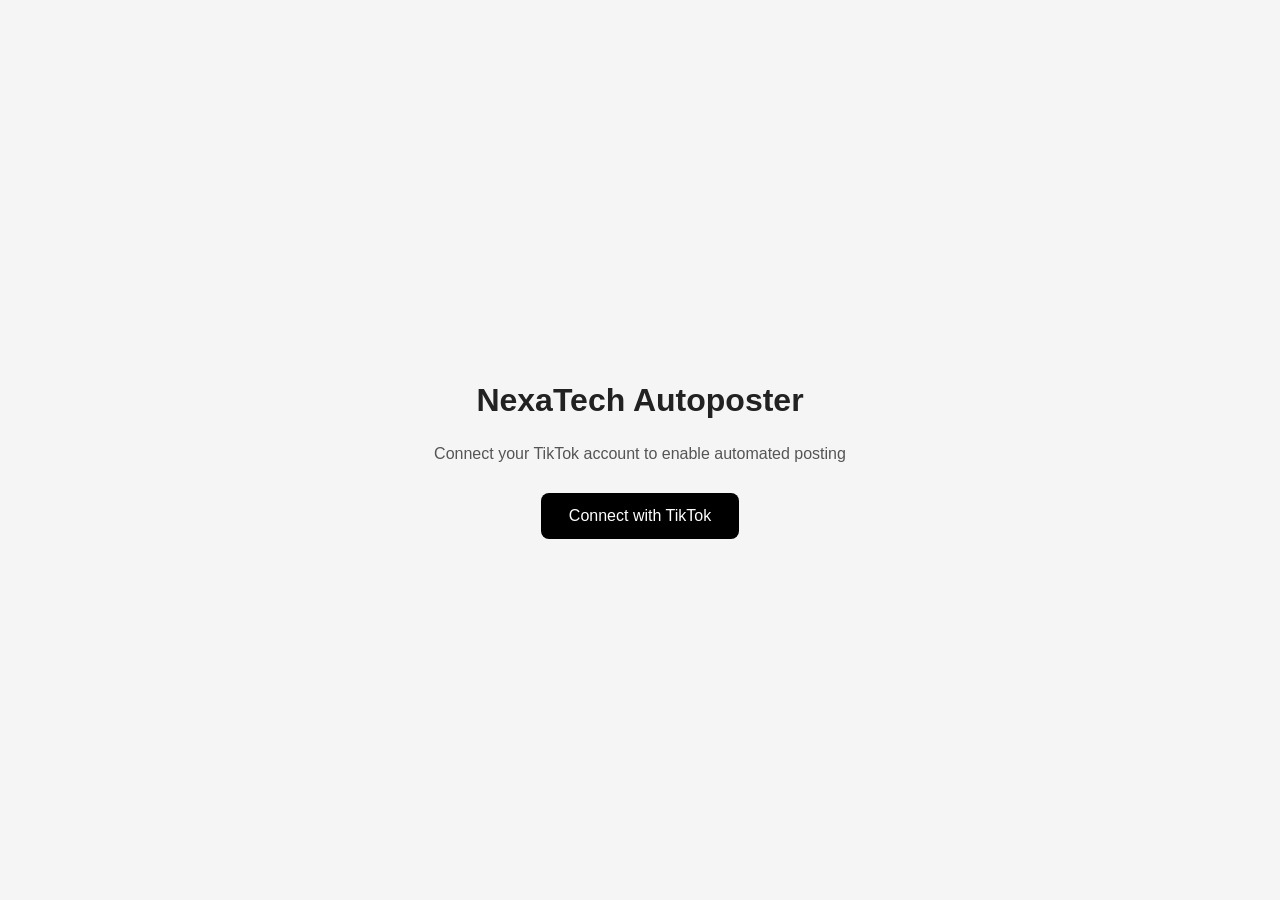
==== index.html @ af21ba6c "Rename tiktok-login.html to index.html" ====
<!DOCTYPE html>
<html lang="en">
<head>
  <meta charset="UTF-8">
  <meta name="viewport" content="width=device-width, initial-scale=1.0">
  <title>NexaTech Autoposter - Connect TikTok</title>
  <style>
    body {
      font-family: Arial, sans-serif;
      display: flex;
      flex-direction: column;
      align-items: center;
      justify-content: center;
      height: 100vh;
      margin: 0;
      background: #f5f5f5;
    }
    h1 {
      color: #222;
      margin-bottom: 10px;
    }
    p {
      color: #555;
      margin-bottom: 30px;
    }
    .tiktok-btn {
      background-color: #000;
      color: #fff;
      padding: 14px 28px;
      font-size: 16px;
      border: none;
      border-radius: 8px;
      cursor: pointer;
      text-decoration: none;
      display: inline-block;
    }
    .tiktok-btn:hover {
      background-color: #333;
    }
  </style>
</head>
<body>
  <h1>NexaTech Autoposter</h1>
  <p>Connect your TikTok account to enable automated posting</p>

  <a class="tiktok-btn" href="#" id="connectBtn">Connect with TikTok</a>

  <script>
    // ---- CONFIGURE THESE VALUES ----
    const clientKey = "sbawn1kj5oqe3bj5bs"; // Sandbox client key (swap to Production key later)
    const redirectUri = "https://ultimmatenexatech-hugging8n.hf.space/webhook/tiktok-callback";
    const scopes = "user.info.basic,video.publish,video.upload";
    const state = "xyz123"; // can be randomized per session for security later

    const authUrl = "https://www.tiktok.com/v2/auth/authorize/"
      + "?client_key=" + encodeURIComponent(clientKey)
      + "&response_type=code"
      + "&scope=" + encodeURIComponent(scopes)
      + "&redirect_uri=" + encodeURIComponent(redirectUri)
      + "&state=" + encodeURIComponent(state);

    document.getElementById("connectBtn").href = authUrl;
  </script>
</body>
</html>
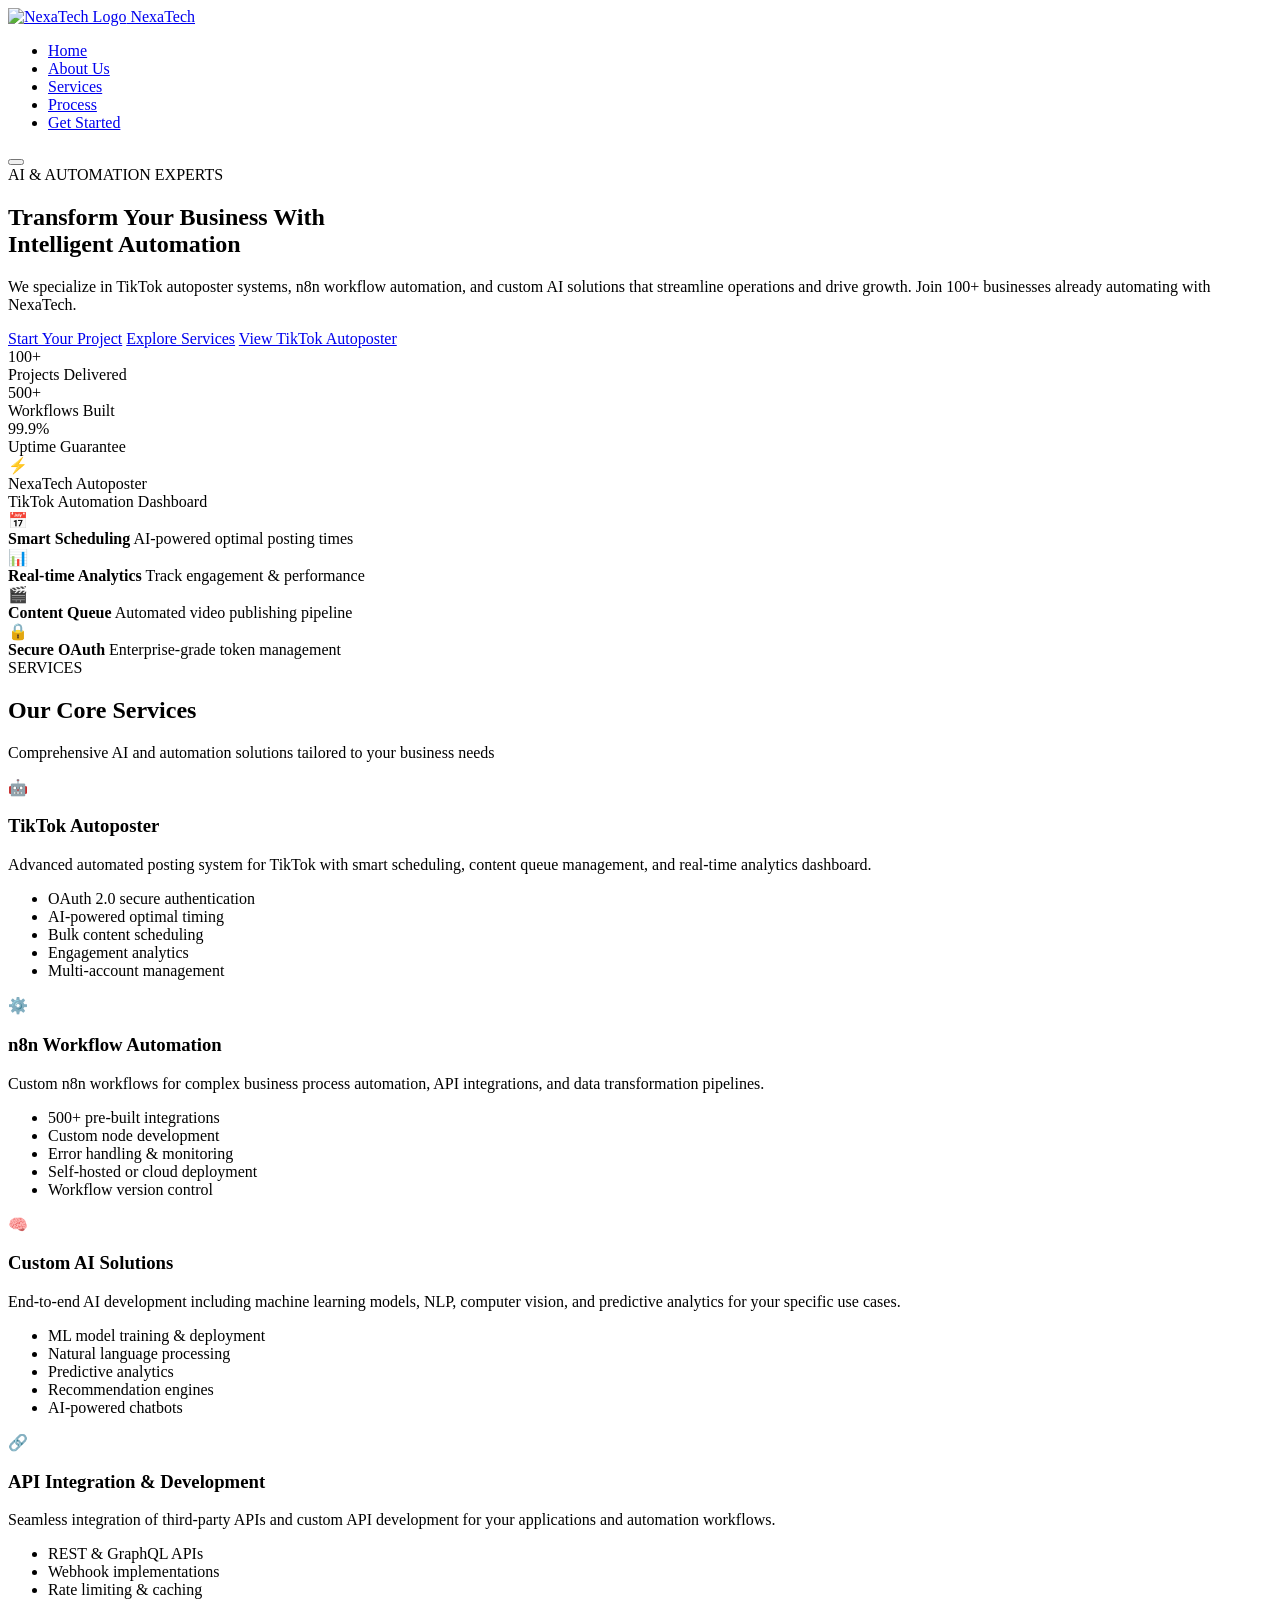
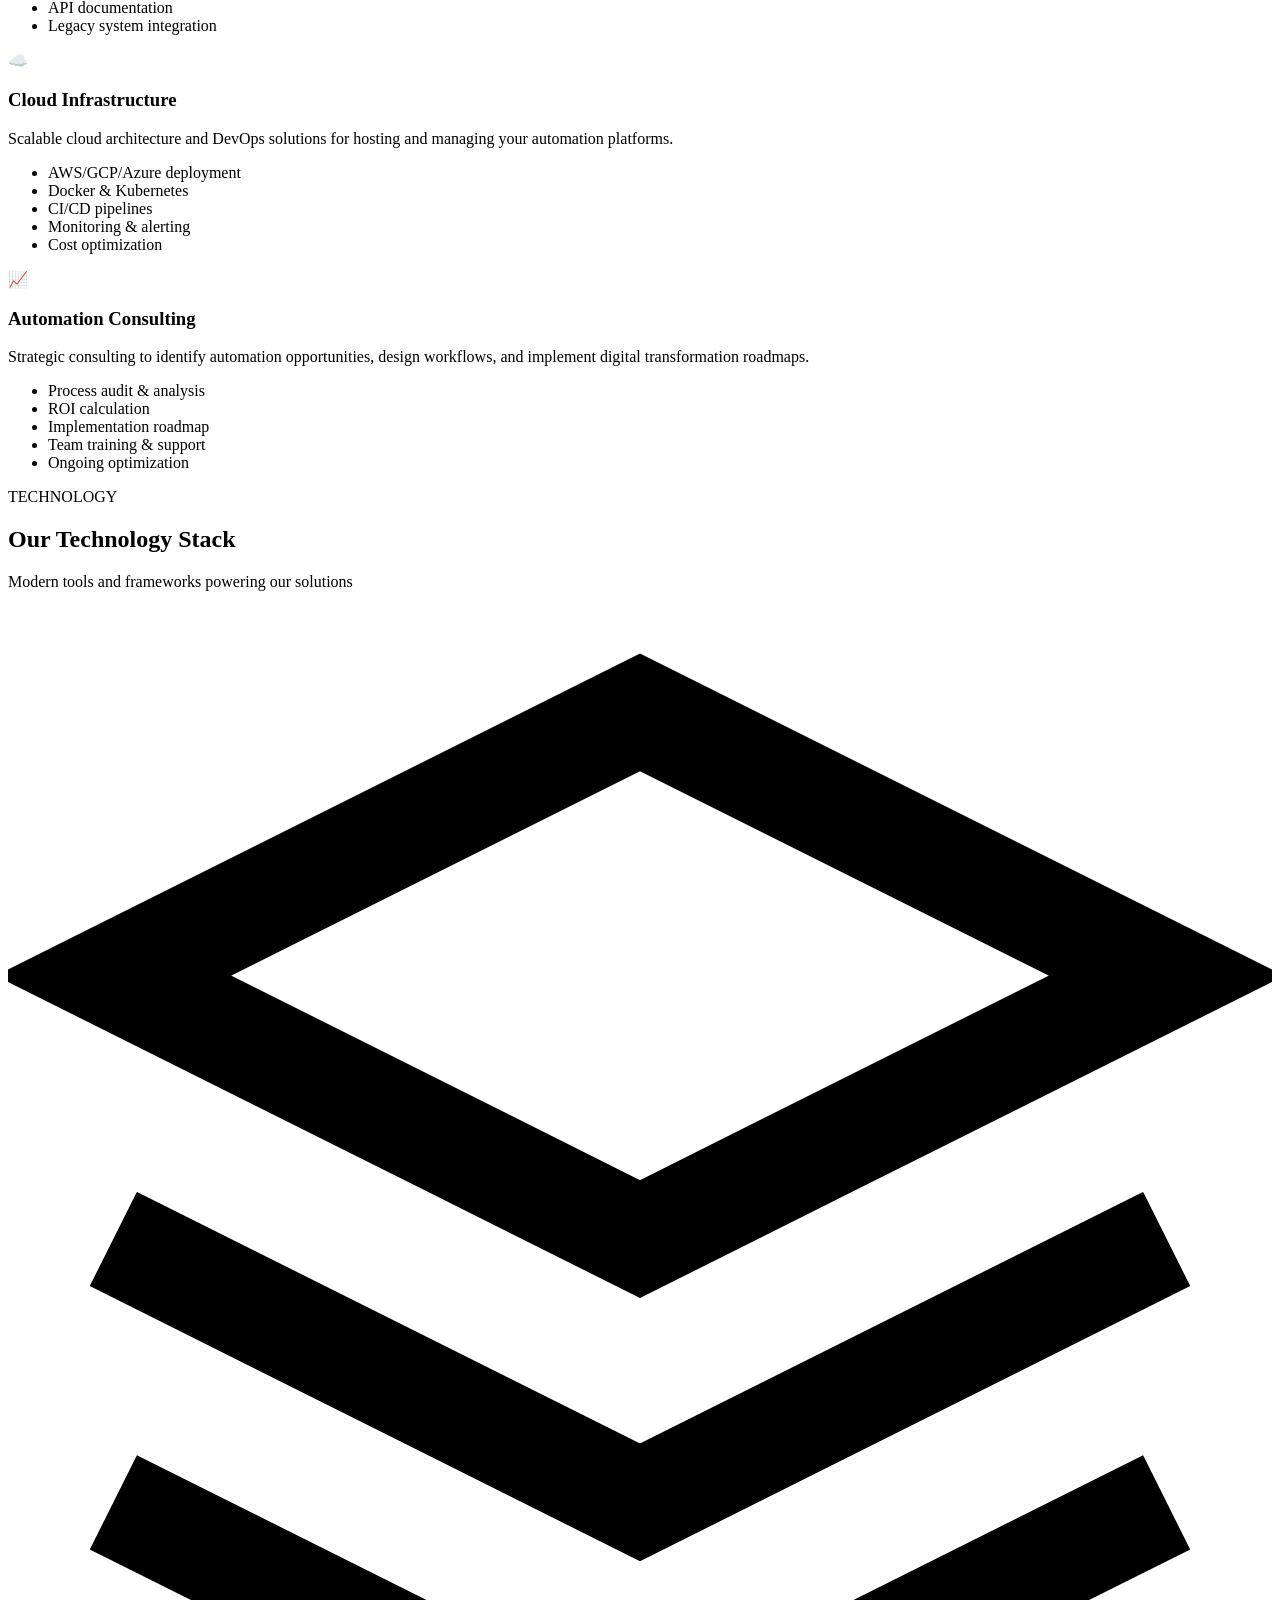
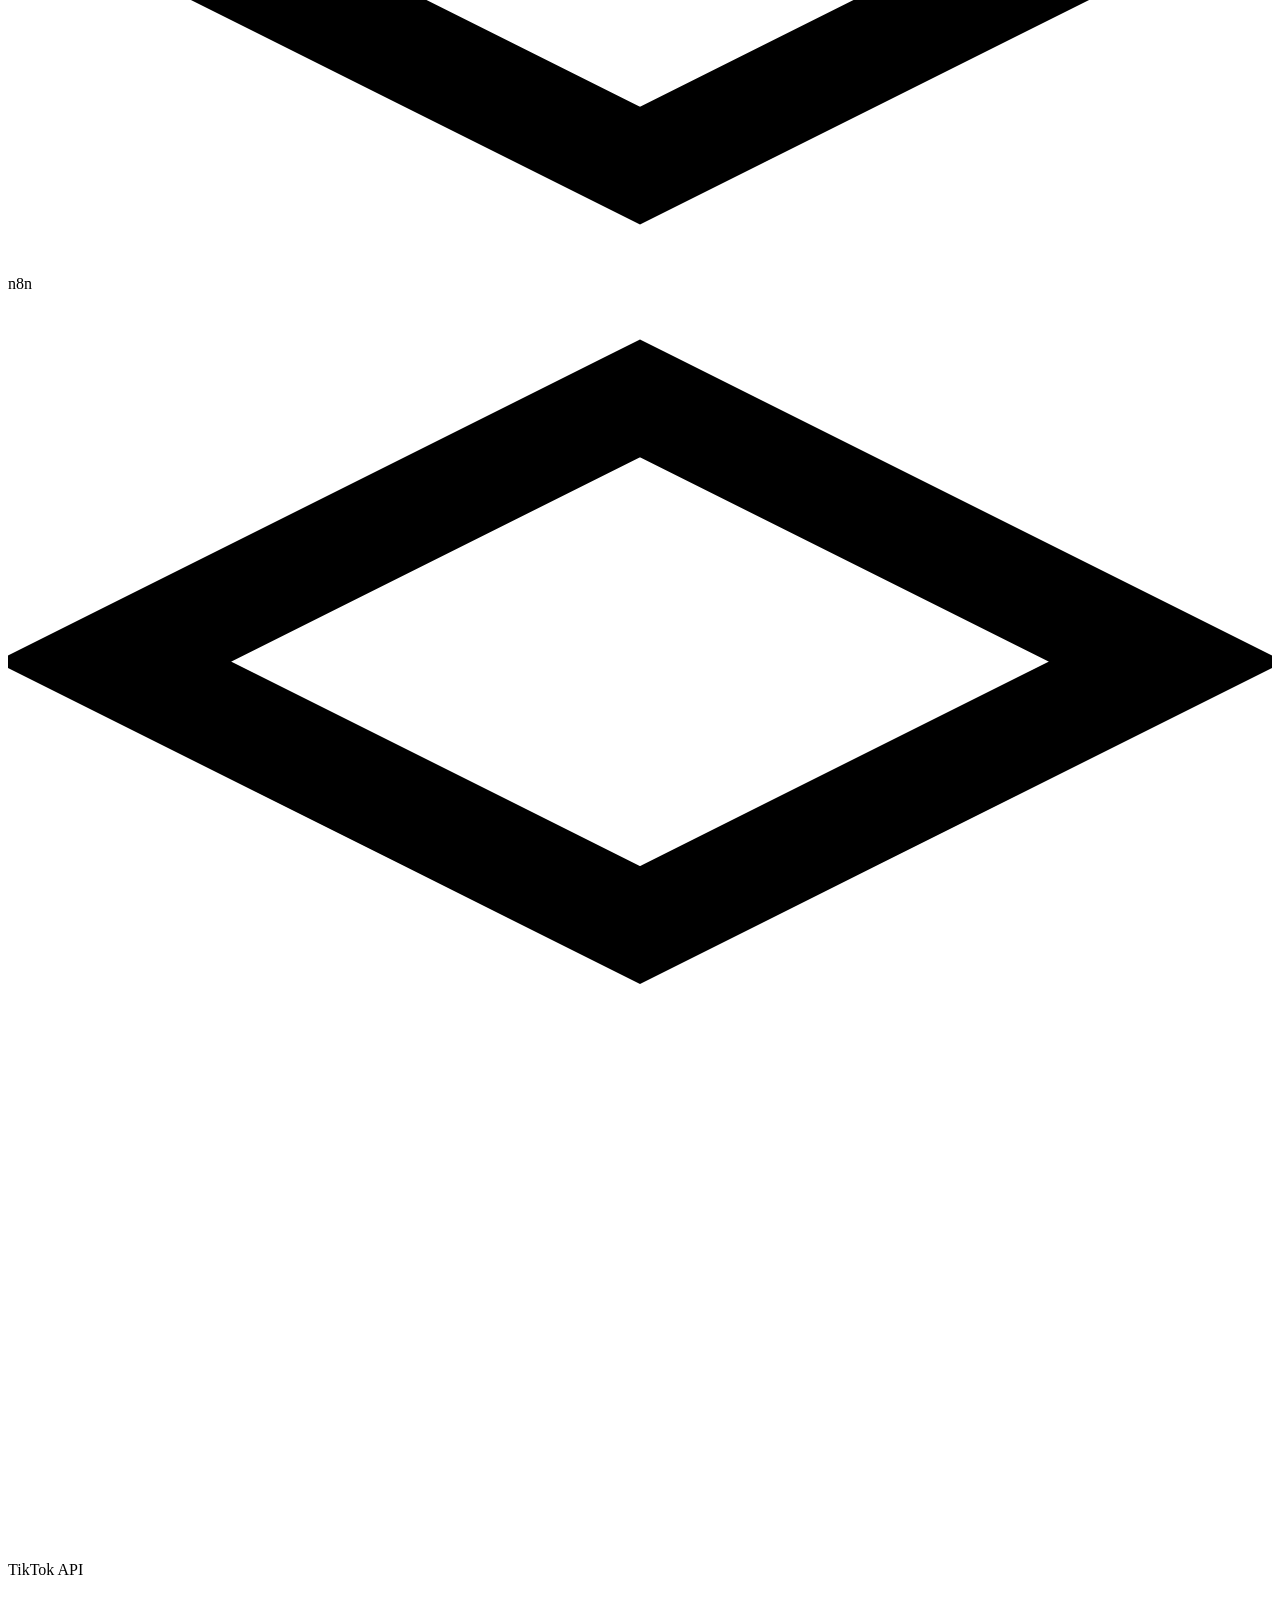
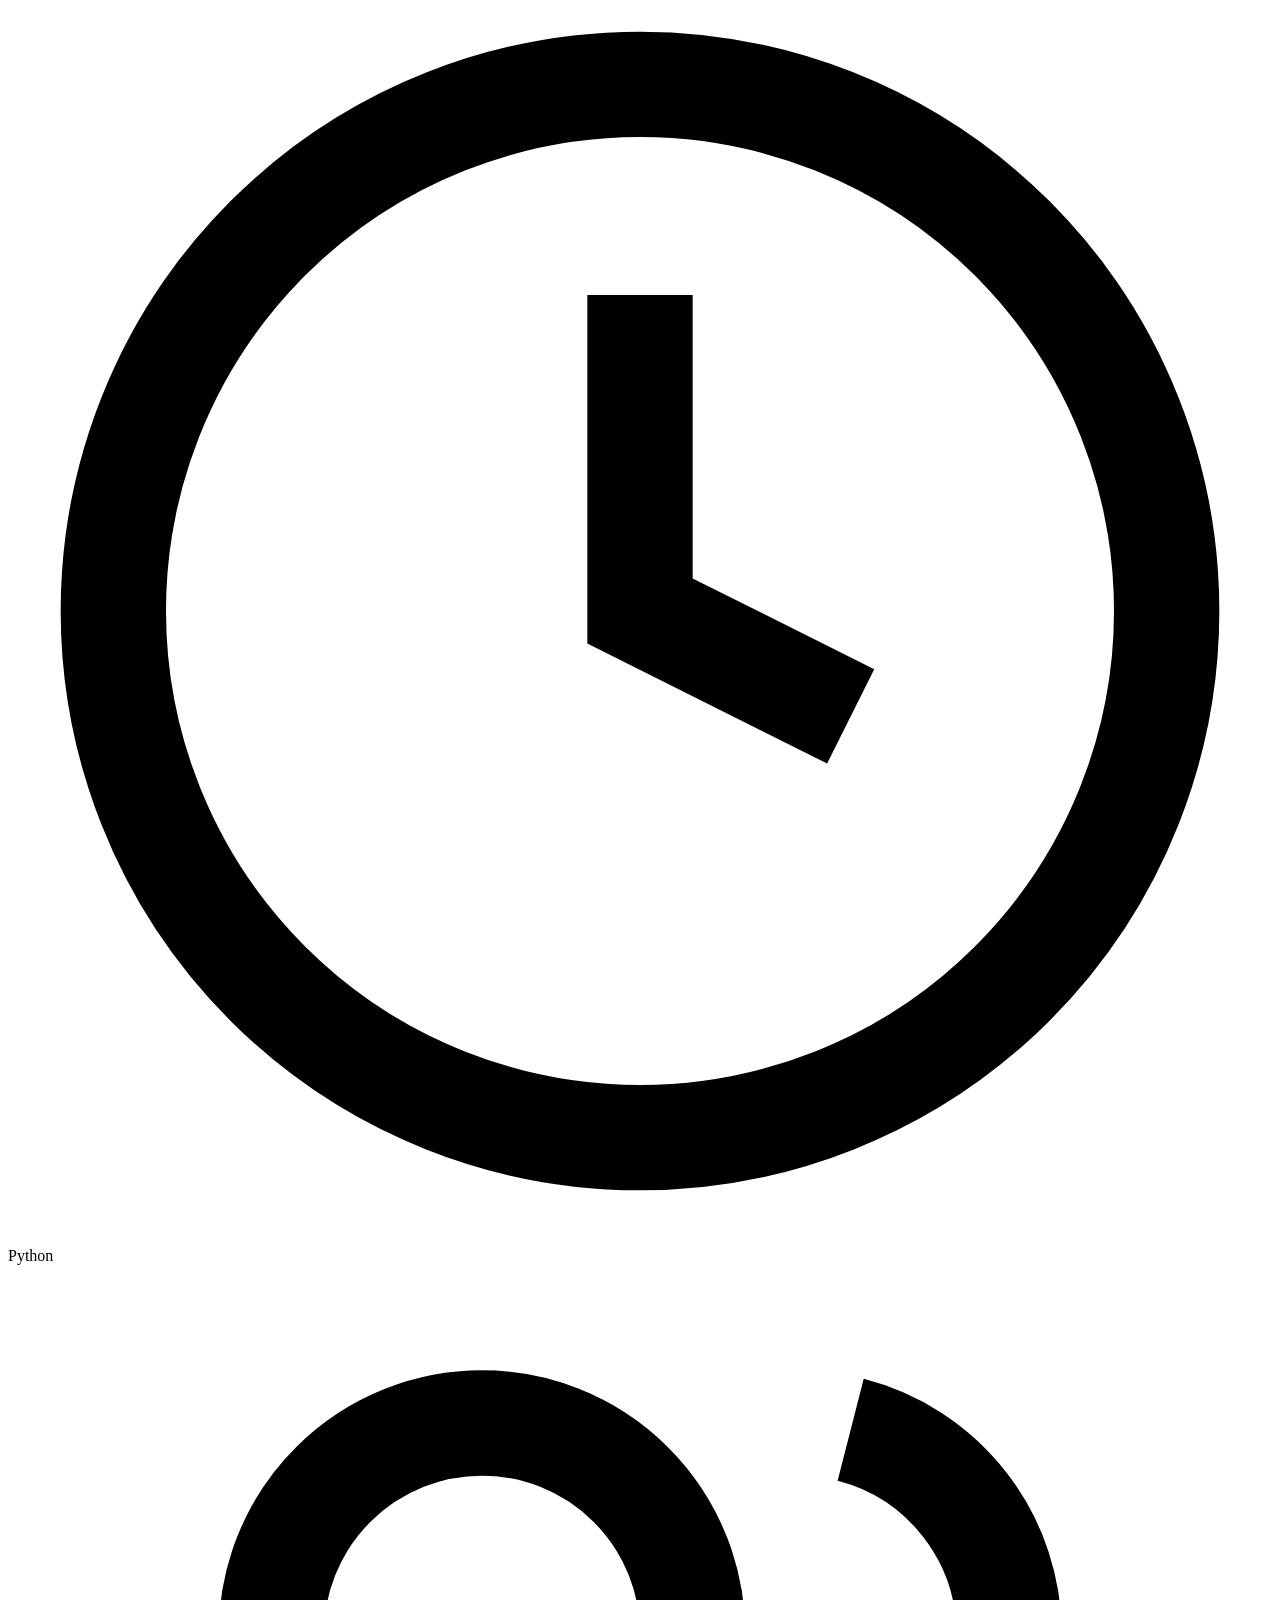
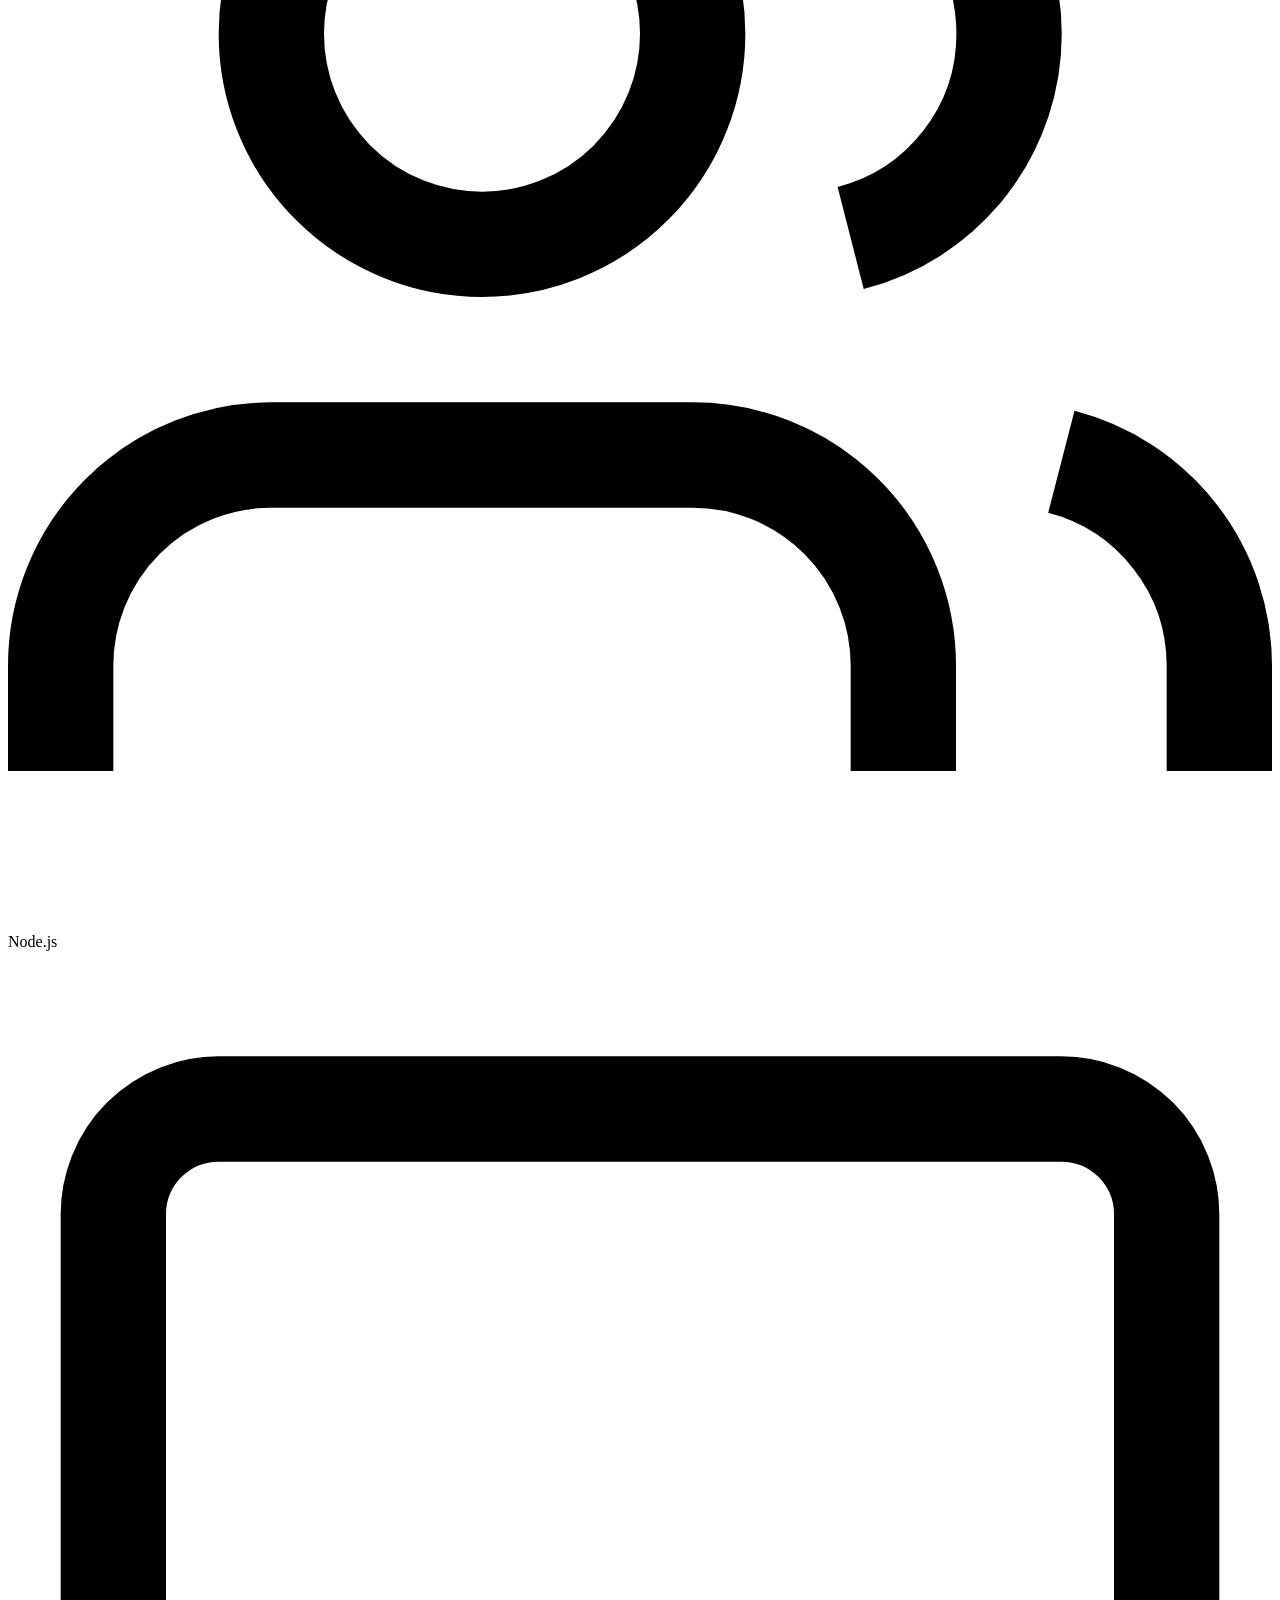
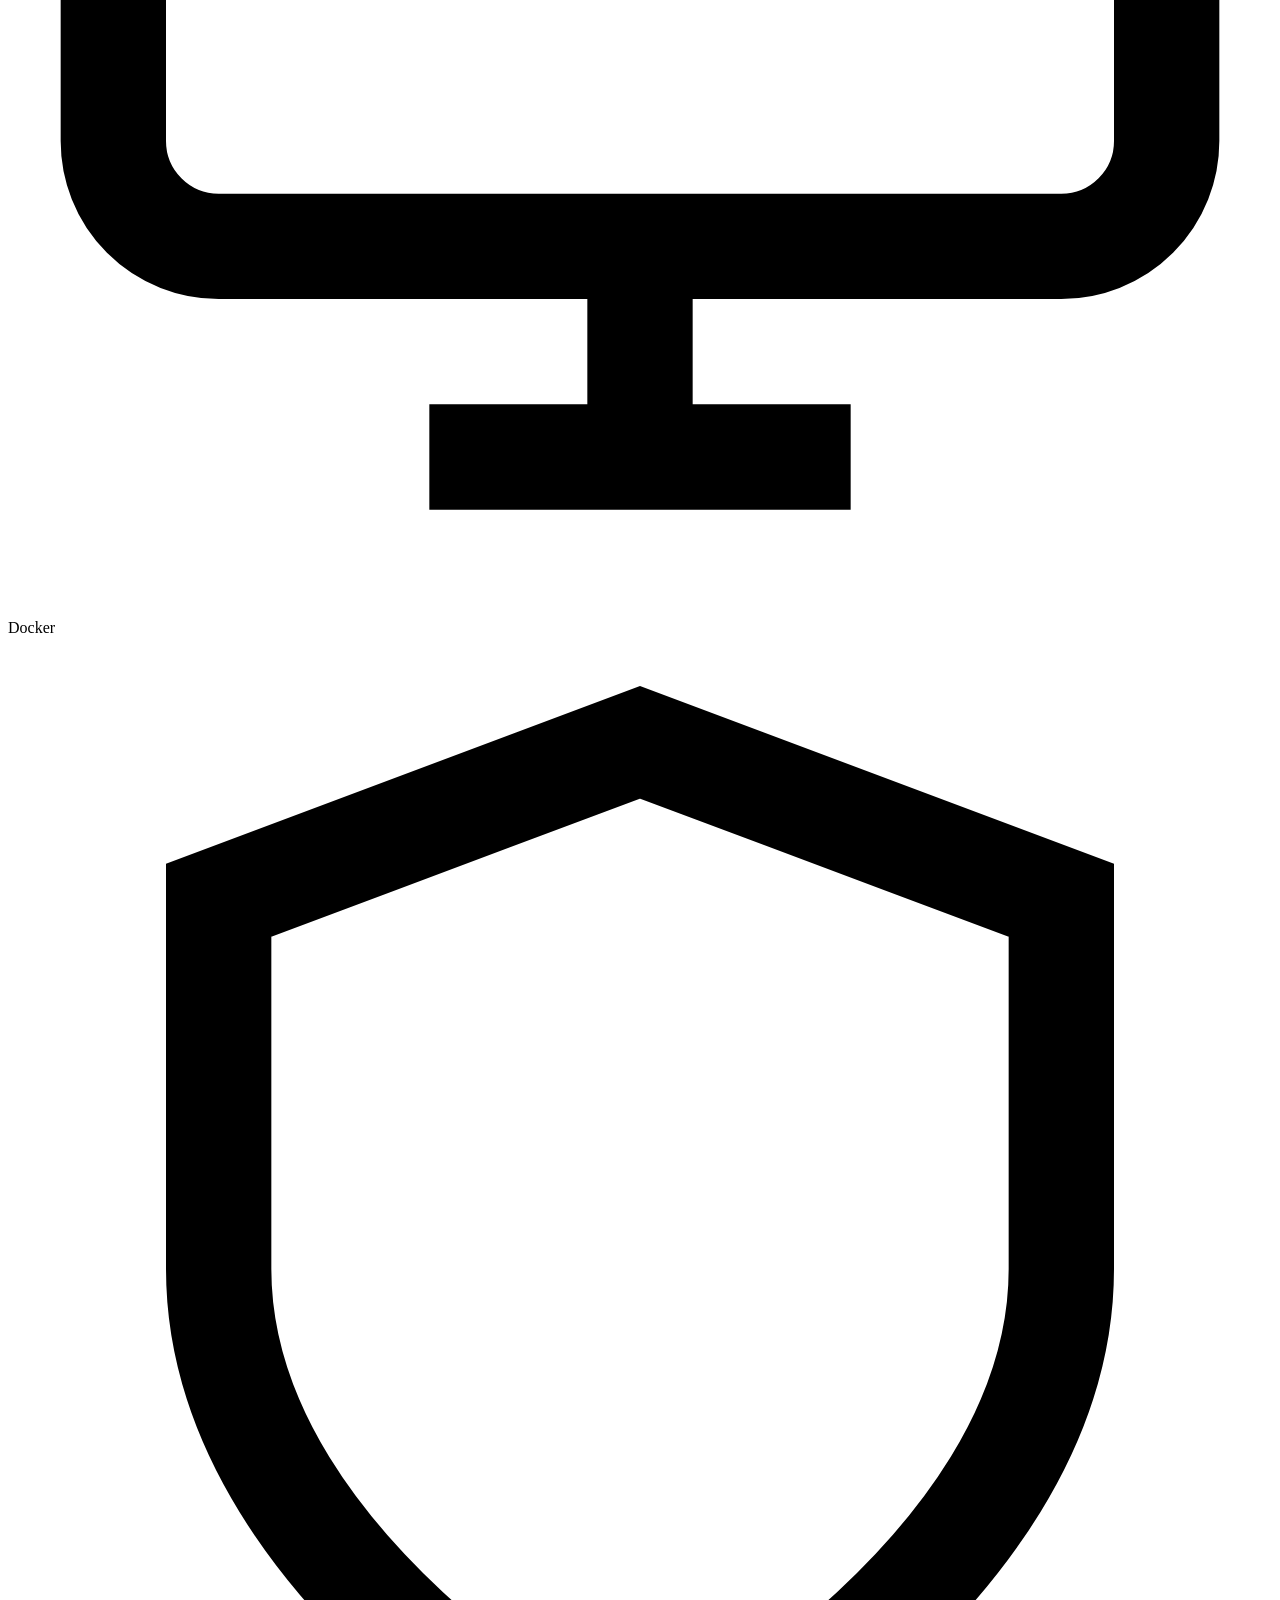
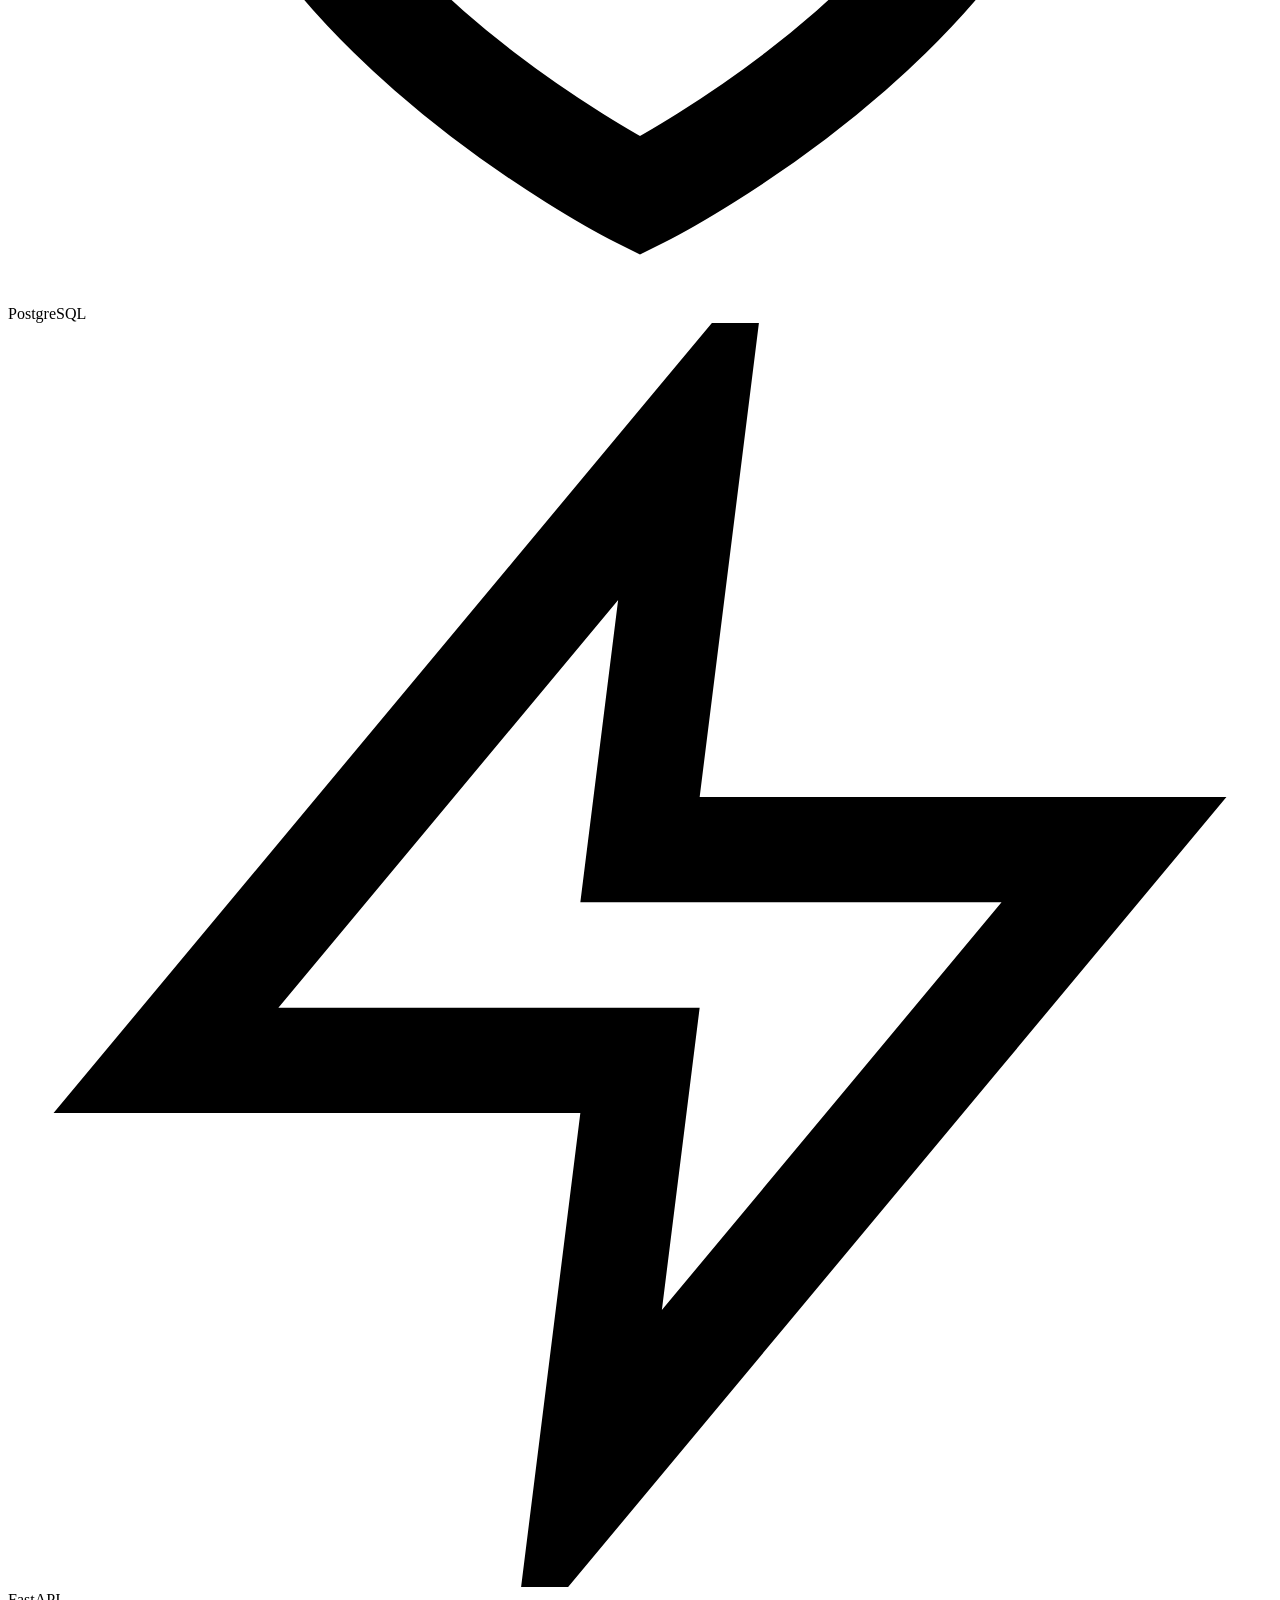
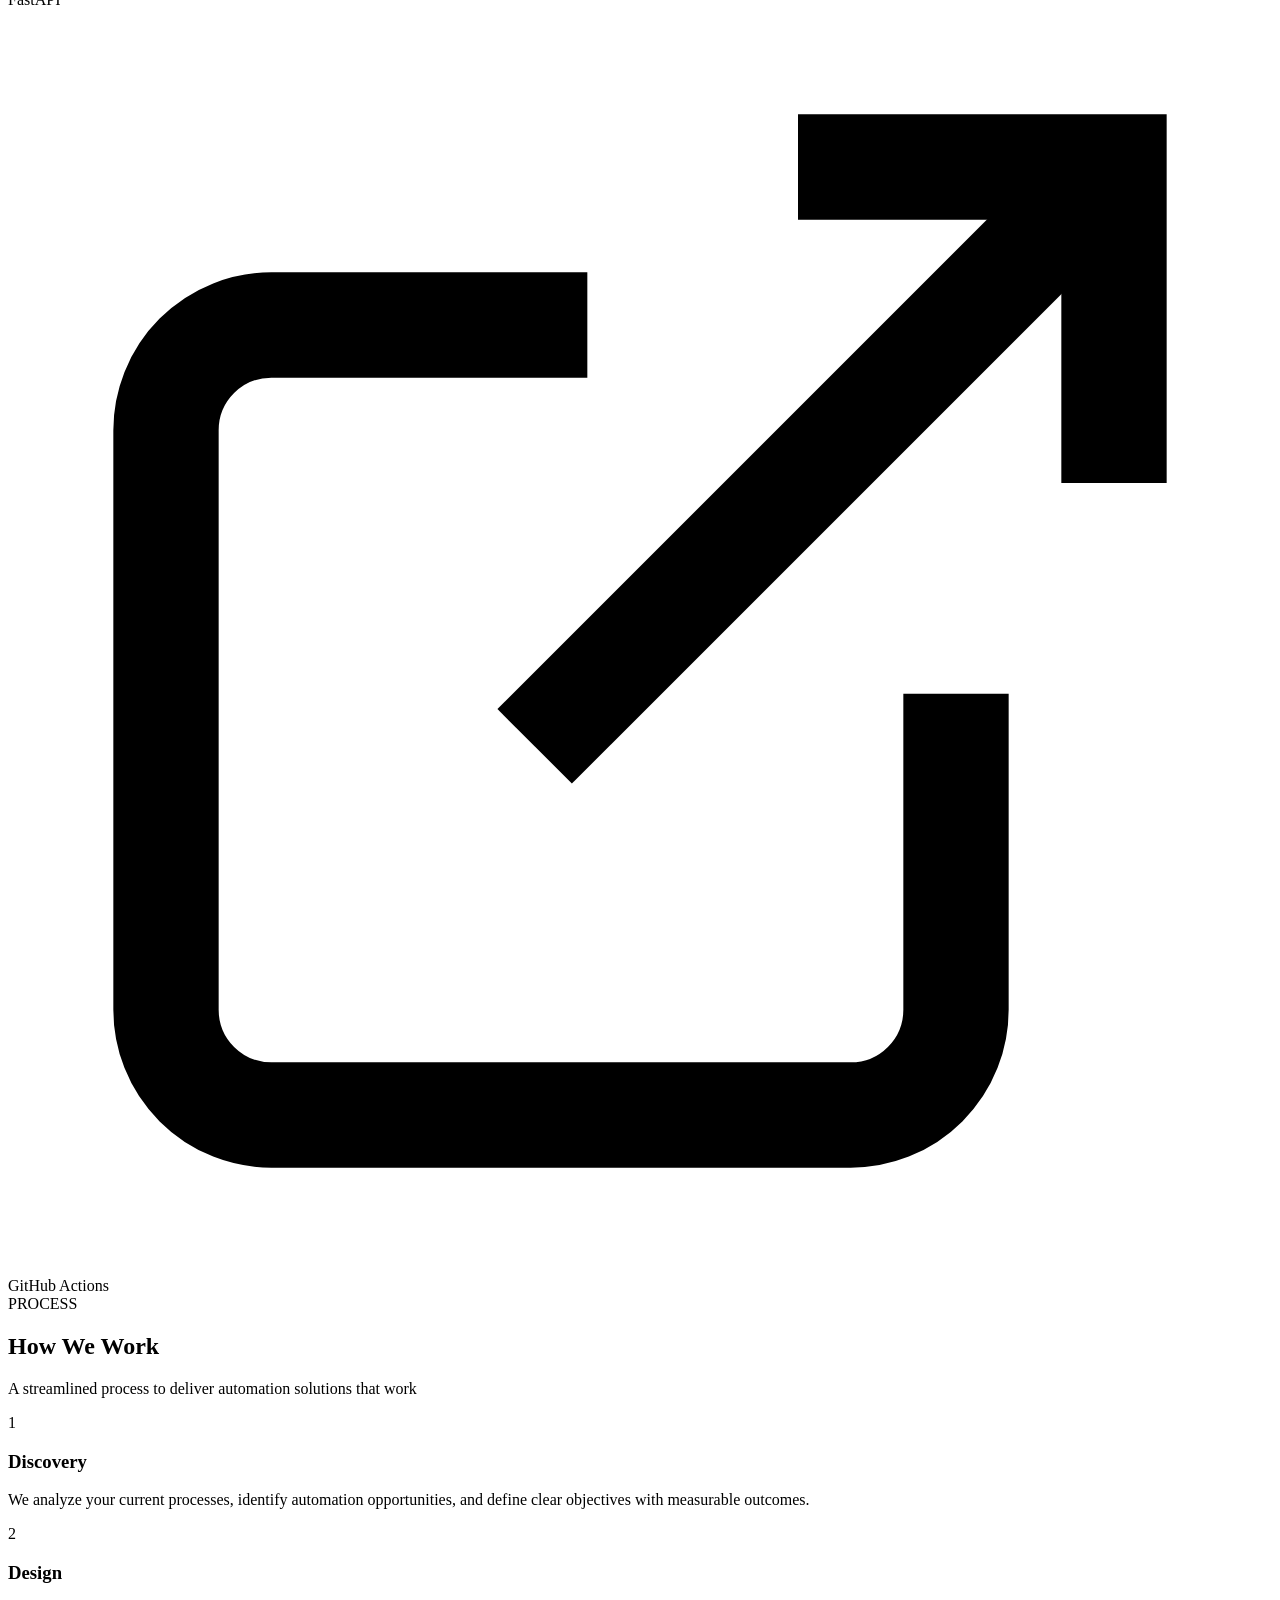
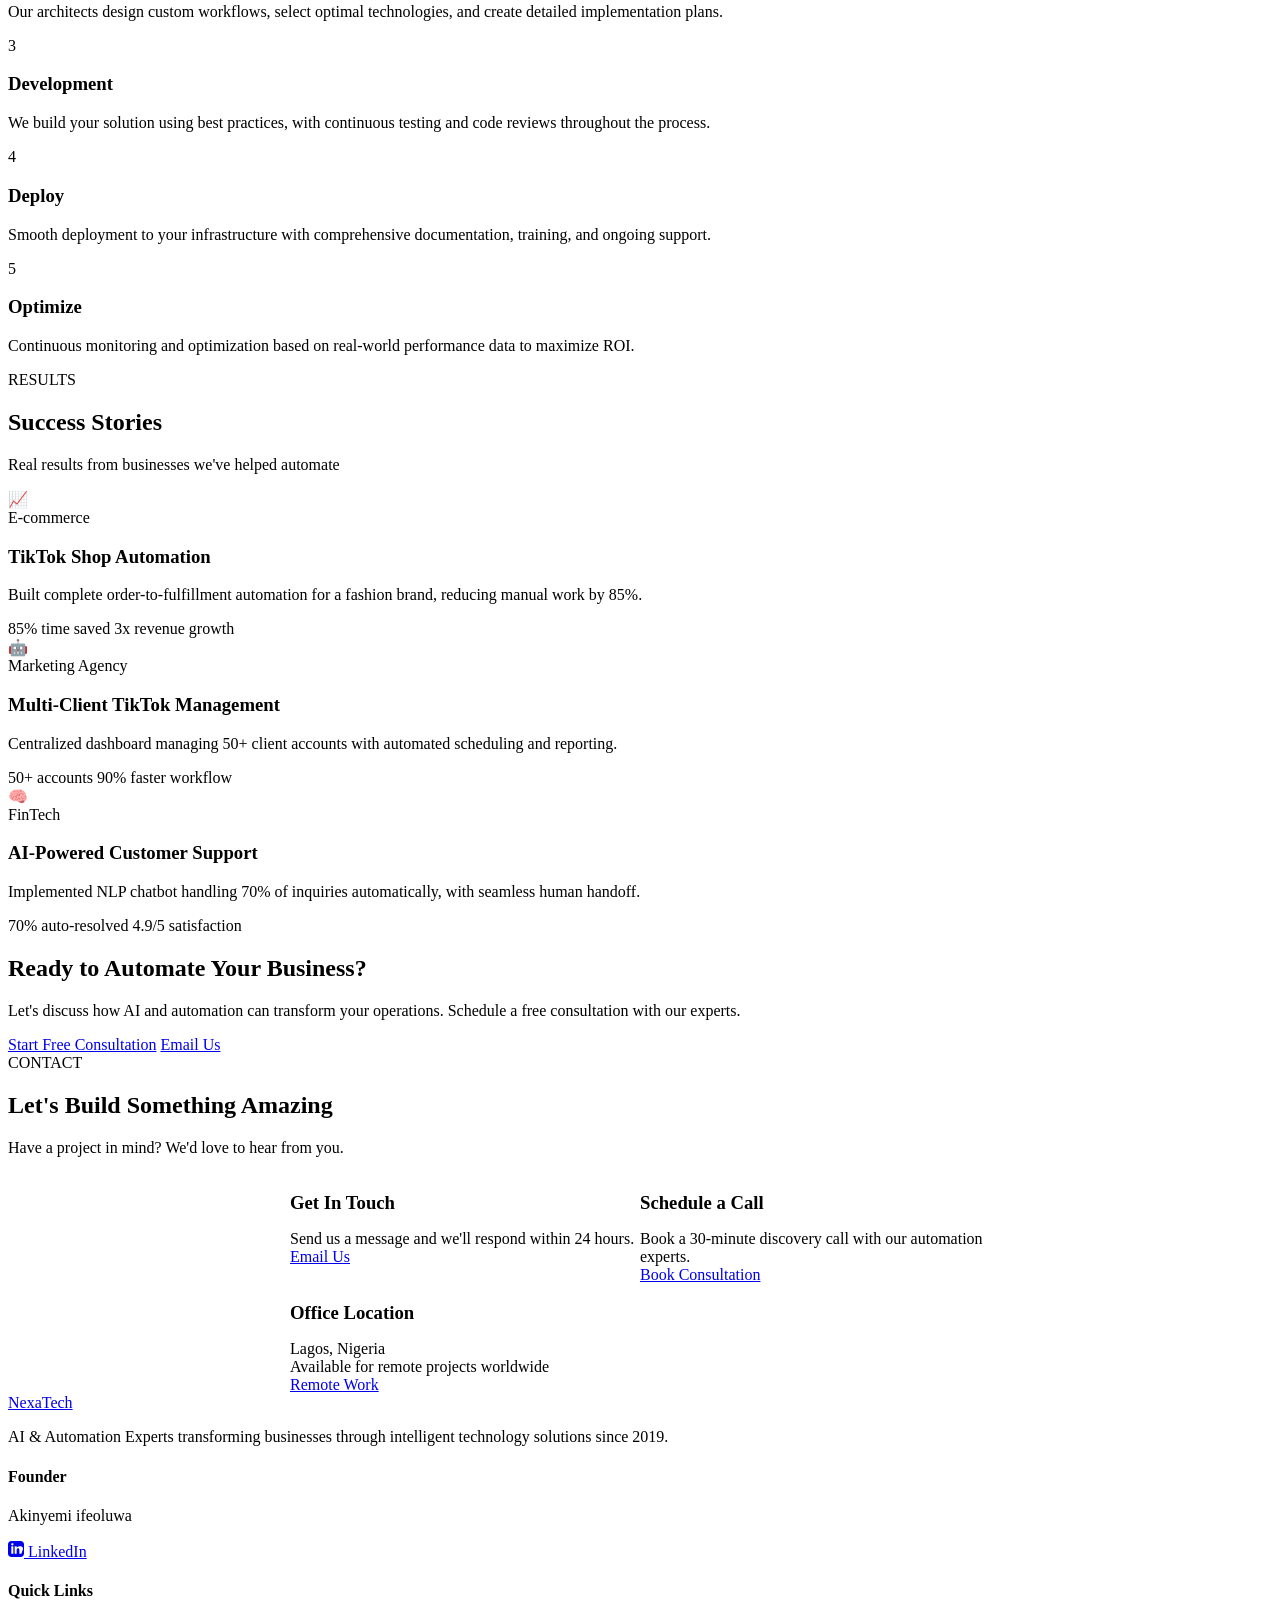
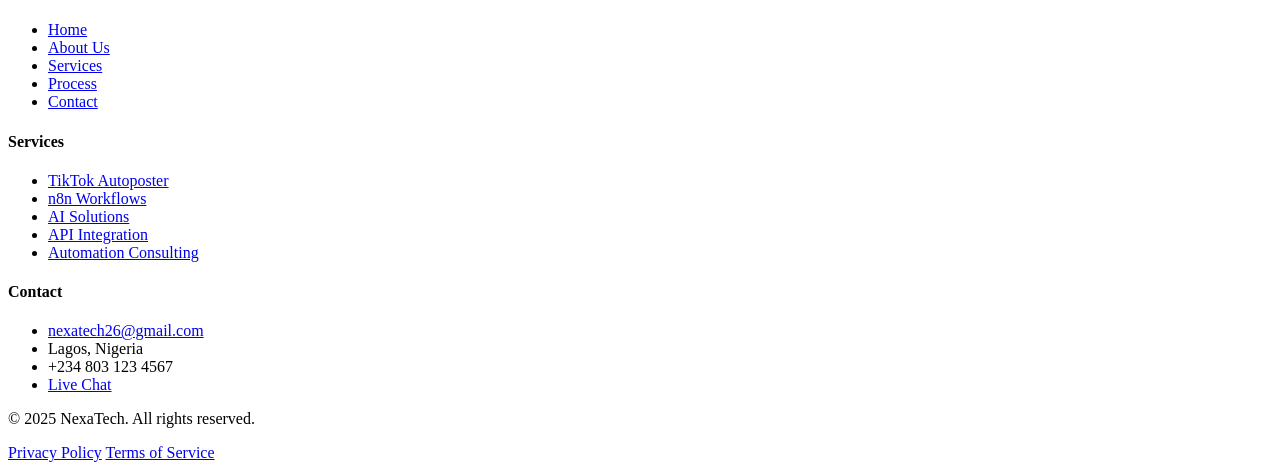
==== commit 5ca9d6a7: "Add files via upload" ====
--- a/index.html
+++ b/index.html
@@ -3,63 +3,573 @@
 <head>
   <meta charset="UTF-8">
   <meta name="viewport" content="width=device-width, initial-scale=1.0">
-  <title>NexaTech Autoposter - Connect TikTok</title>
-  <style>
-    body {
-      font-family: Arial, sans-serif;
-      display: flex;
-      flex-direction: column;
-      align-items: center;
-      justify-content: center;
-      height: 100vh;
-      margin: 0;
-      background: #f5f5f5;
-    }
-    h1 {
-      color: #222;
-      margin-bottom: 10px;
-    }
-    p {
-      color: #555;
-      margin-bottom: 30px;
-    }
-    .tiktok-btn {
-      background-color: #000;
-      color: #fff;
-      padding: 14px 28px;
-      font-size: 16px;
-      border: none;
-      border-radius: 8px;
-      cursor: pointer;
-      text-decoration: none;
-      display: inline-block;
-    }
-    .tiktok-btn:hover {
-      background-color: #333;
-    }
-  </style>
+  <title>NexaTech - AI & Automation Experts | TikTok Autoposter & n8n Workflows</title>
+  <meta name="description" content="NexaTech - AI and automation experts specializing in TikTok autoposter, n8n workflows, and custom AI solutions. Transform your business with intelligent automation.">
+  <meta property="og:title" content="NexaTech - AI & Automation Experts">
+  <meta property="og:description" content="Transform your business with AI and automation. TikTok autoposter, n8n workflows, and custom AI solutions.">
+  <meta property="og:type" content="website">
+  <link rel="stylesheet" href="assets/css/style.css">
+  <link rel="icon" type="image/png" href="https://kommodo.ai/i/SdjmRcypV5s2CZAInEzS">
+  <link rel="apple-touch-icon" href="https://kommodo.ai/i/SdjmRcypV5s2CZAInEzS">
 </head>
 <body>
-  <h1>NexaTech Autoposter</h1>
-  <p>Connect your TikTok account to enable automated posting</p>
-
-  <a class="tiktok-btn" href="#" id="connectBtn">Connect with TikTok</a>
+  <!-- Navigation -->
+  <header class="header">
+    <nav class="nav container">
+      <a href="index.html" class="logo">
+        <img src="https://kommodo.ai/i/SdjmRcypV5s2CZAInEzS" alt="NexaTech Logo" class="logo-img" style="width: 40px; height: 40px; border-radius: var(--radius-md);">
+        NexaTech
+      </a>
+      <ul class="nav-links">
+        <li><a href="index.html" class="active">Home</a></li>
+        <li><a href="about.html">About Us</a></li>
+        <li><a href="#services">Services</a></li>
+        <li><a href="#process">Process</a></li>
+        <li><a href="#contact" class="btn btn-primary btn-sm">Get Started</a></li>
+      </ul>
+      <button class="mobile-menu-btn" aria-label="Toggle menu">
+        <span></span>
+        <span></span>
+        <span></span>
+      </button>
+    </nav>
+  </header>
+
+  <main>
+    <!-- Hero Section -->
+    <section class="hero" id="home">
+      <div class="container">
+        <div class="hero-content">
+          <div>
+            <span class="hero-badge animate-on-scroll">AI & AUTOMATION EXPERTS</span>
+            <h1 class="animate-on-scroll">Transform Your Business With<br><span style="color: var(--color-primary);">Intelligent Automation</span></h1>
+            <p class="hero-subtitle animate-on-scroll">We specialize in TikTok autoposter systems, n8n workflow automation, and custom AI solutions that streamline operations and drive growth. Join 100+ businesses already automating with NexaTech.</p>
+            <div class="hero-actions animate-on-scroll">
+              <a href="#contact" class="btn btn-primary btn-lg">Start Your Project</a>
+              <a href="#services" class="btn btn-secondary btn-lg">Explore Services</a>
+              <a href="tiktok-antoposter.html" class="btn btn-accent btn-lg">View TikTok Autoposter</a>
+            </div>
+
+            <div class="hero-stats animate-on-scroll">
+              <div class="stat-item">
+                <div class="stat-value">100+</div>
+                <div class="stat-label">Projects Delivered</div>
+              </div>
+              <div class="stat-item">
+                <div class="stat-value">500+</div>
+                <div class="stat-label">Workflows Built</div>
+              </div>
+              <div class="stat-item">
+                <div class="stat-value">99.9%</div>
+                <div class="stat-label">Uptime Guarantee</div>
+              </div>
+            </div>
+          </div>
+
+          <div class="hero-visual animate-on-scroll">
+            <div class="hero-card">
+              <div class="hero-card-header">
+                <div class="hero-card-avatar">⚡</div>
+                <div>
+                  <div class="hero-card-title">NexaTech Autoposter</div>
+                  <div class="hero-card-subtitle">TikTok Automation Dashboard</div>
+                </div>
+              </div>
+              <div class="hero-card-content">
+                <div class="feature-row">
+                  <div class="feature-icon">📅</div>
+                  <div class="feature-text">
+                    <strong>Smart Scheduling</strong>
+                    <span>AI-powered optimal posting times</span>
+                  </div>
+                </div>
+                <div class="feature-row">
+                  <div class="feature-icon">📊</div>
+                  <div class="feature-text">
+                    <strong>Real-time Analytics</strong>
+                    <span>Track engagement & performance</span>
+                  </div>
+                </div>
+                <div class="feature-row">
+                  <div class="feature-icon">🎬</div>
+                  <div class="feature-text">
+                    <strong>Content Queue</strong>
+                    <span>Automated video publishing pipeline</span>
+                  </div>
+                </div>
+                <div class="feature-row">
+                  <div class="feature-icon">🔒</div>
+                  <div class="feature-text">
+                    <strong>Secure OAuth</strong>
+                    <span>Enterprise-grade token management</span>
+                  </div>
+                </div>
+              </div>
+            </div>
+          </div>
+        </div>
+      </div>
+    </section>
+
+    <!-- Services Section -->
+    <section id="services" class="section">
+      <div class="container">
+        <div class="section-header animate-on-scroll">
+          <span class="section-badge">SERVICES</span>
+          <h2>Our Core Services</h2>
+          <p>Comprehensive AI and automation solutions tailored to your business needs</p>
+        </div>
+
+        <div class="services-grid">
+          <article class="service-card animate-on-scroll">
+            <div class="service-icon">🤖</div>
+            <h3>TikTok Autoposter</h3>
+            <p>Advanced automated posting system for TikTok with smart scheduling, content queue management, and real-time analytics dashboard.</p>
+            <ul class="service-features">
+              <li>OAuth 2.0 secure authentication</li>
+              <li>AI-powered optimal timing</li>
+              <li>Bulk content scheduling</li>
+              <li>Engagement analytics</li>
+              <li>Multi-account management</li>
+            </ul>
+          </article>
+
+          <article class="service-card animate-on-scroll">
+            <div class="service-icon">⚙️</div>
+            <h3>n8n Workflow Automation</h3>
+            <p>Custom n8n workflows for complex business process automation, API integrations, and data transformation pipelines.</p>
+            <ul class="service-features">
+              <li>500+ pre-built integrations</li>
+              <li>Custom node development</li>
+              <li>Error handling & monitoring</li>
+              <li>Self-hosted or cloud deployment</li>
+              <li>Workflow version control</li>
+            </ul>
+          </article>
+
+          <article class="service-card animate-on-scroll">
+            <div class="service-icon">🧠</div>
+            <h3>Custom AI Solutions</h3>
+            <p>End-to-end AI development including machine learning models, NLP, computer vision, and predictive analytics for your specific use cases.</p>
+            <ul class="service-features">
+              <li>ML model training & deployment</li>
+              <li>Natural language processing</li>
+              <li>Predictive analytics</li>
+              <li>Recommendation engines</li>
+              <li>AI-powered chatbots</li>
+            </ul>
+          </article>
+
+          <article class="service-card animate-on-scroll">
+            <div class="service-icon">🔗</div>
+            <h3>API Integration & Development</h3>
+            <p>Seamless integration of third-party APIs and custom API development for your applications and automation workflows.</p>
+            <ul class="service-features">
+              <li>REST & GraphQL APIs</li>
+              <li>Webhook implementations</li>
+              <li>Rate limiting & caching</li>
+              <li>API documentation</li>
+              <li>Legacy system integration</li>
+            </ul>
+          </article>
+
+          <article class="service-card animate-on-scroll">
+            <div class="service-icon">☁️</div>
+            <h3>Cloud Infrastructure</h3>
+            <p>Scalable cloud architecture and DevOps solutions for hosting and managing your automation platforms.</p>
+            <ul class="service-features">
+              <li>AWS/GCP/Azure deployment</li>
+              <li>Docker & Kubernetes</li>
+              <li>CI/CD pipelines</li>
+              <li>Monitoring & alerting</li>
+              <li>Cost optimization</li>
+            </ul>
+          </article>
+
+          <article class="service-card animate-on-scroll">
+            <div class="service-icon">📈</div>
+            <h3>Automation Consulting</h3>
+            <p>Strategic consulting to identify automation opportunities, design workflows, and implement digital transformation roadmaps.</p>
+            <ul class="service-features">
+              <li>Process audit & analysis</li>
+              <li>ROI calculation</li>
+              <li>Implementation roadmap</li>
+              <li>Team training & support</li>
+              <li>Ongoing optimization</li>
+            </ul>
+          </article>
+        </div>
+      </div>
+    </section>
+
+    <!-- Tech Stack Section -->
+    <section class="tech-stack section animate-on-scroll">
+      <div class="container">
+        <div class="section-header">
+          <span class="section-badge">TECHNOLOGY</span>
+          <h2>Our Technology Stack</h2>
+          <p>Modern tools and frameworks powering our solutions</p>
+        </div>
+
+        <div class="tech-grid">
+          <div class="tech-item">
+            <div class="tech-icon">
+              <svg viewBox="0 0 24 24" fill="none" stroke="currentColor" stroke-width="2">
+                <path d="M12 2L2 7l10 5 10-5-10-5zM2 17l10 5 10-5M2 12l10 5 10-5"/>
+              </svg>
+            </div>
+            <span>n8n</span>
+          </div>
+          <div class="tech-item">
+            <div class="tech-icon">
+              <svg viewBox="0 0 24 24" fill="none" stroke="currentColor" stroke-width="2">
+                <path d="M12 2L2 7l10 5 10-5-10-5z"/>
+              </svg>
+            </div>
+            <span>TikTok API</span>
+          </div>
+          <div class="tech-item">
+            <div class="tech-icon">
+              <svg viewBox="0 0 24 24" fill="none" stroke="currentColor" stroke-width="2">
+                <circle cx="12" cy="12" r="10"/>
+                <path d="M12 6v6l4 2"/>
+              </svg>
+            </div>
+            <span>Python</span>
+          </div>
+          <div class="tech-item">
+            <div class="tech-icon">
+              <svg viewBox="0 0 24 24" fill="none" stroke="currentColor" stroke-width="2">
+                <path d="M17 21v-2a4 4 0 0 0-4-4H5a4 4 0 0 0-4 4v2"/>
+                <circle cx="9" cy="7" r="4"/>
+                <path d="M23 21v-2a4 4 0 0 0-3-3.87M16 3.13a4 4 0 0 1 0 7.75"/>
+              </svg>
+            </div>
+            <span>Node.js</span>
+          </div>
+          <div class="tech-item">
+            <div class="tech-icon">
+              <svg viewBox="0 0 24 24" fill="none" stroke="currentColor" stroke-width="2">
+                <rect x="2" y="3" width="20" height="14" rx="2"/>
+                <path d="M8 21h8M12 17v4"/>
+              </svg>
+            </div>
+            <span>Docker</span>
+          </div>
+          <div class="tech-item">
+            <div class="tech-icon">
+              <svg viewBox="0 0 24 24" fill="none" stroke="currentColor" stroke-width="2">
+                <path d="M12 22s8-4 8-10V5l-8-3-8 3v7c0 6 8 10 8 10z"/>
+              </svg>
+            </div>
+            <span>PostgreSQL</span>
+          </div>
+          <div class="tech-item">
+            <div class="tech-icon">
+              <svg viewBox="0 0 24 24" fill="none" stroke="currentColor" stroke-width="2">
+                <path d="M13 2L3 14h9l-1 8 10-12h-9l1-8z"/>
+              </svg>
+            </div>
+            <span>FastAPI</span>
+          </div>
+          <div class="tech-item">
+            <div class="tech-icon">
+              <svg viewBox="0 0 24 24" fill="none" stroke="currentColor" stroke-width="2">
+                <path d="M18 13v6a2 2 0 0 1-2 2H5a2 2 0 0 1-2-2V8a2 2 0 0 1 2-2h6"/>
+                <polyline points="15 3 21 3 21 9"/>
+                <line x1="10" y1="14" x2="21" y2="3"/>
+              </svg>
+            </div>
+            <span>GitHub Actions</span>
+          </div>
+        </div>
+      </div>
+    </section>
+
+    <!-- Process Section -->
+    <section id="process" class="section">
+      <div class="container">
+        <div class="section-header animate-on-scroll">
+          <span class="section-badge">PROCESS</span>
+          <h2>How We Work</h2>
+          <p>A streamlined process to deliver automation solutions that work</p>
+        </div>
+
+        <div class="process-steps">
+          <div class="process-step animate-on-scroll">
+            <div class="step-number">1</div>
+            <h3>Discovery</h3>
+            <p>We analyze your current processes, identify automation opportunities, and define clear objectives with measurable outcomes.</p>
+          </div>
+
+          <div class="process-step animate-on-scroll">
+            <div class="step-number">2</div>
+            <h3>Design</h3>
+            <p>Our architects design custom workflows, select optimal technologies, and create detailed implementation plans.</p>
+          </div>
+
+          <div class="process-step animate-on-scroll">
+            <div class="step-number">3</div>
+            <h3>Development</h3>
+            <p>We build your solution using best practices, with continuous testing and code reviews throughout the process.</p>
+          </div>
+
+          <div class="process-step animate-on-scroll">
+            <div class="step-number">4</div>
+            <h3>Deploy</h3>
+            <p>Smooth deployment to your infrastructure with comprehensive documentation, training, and ongoing support.</p>
+          </div>
+
+          <div class="process-step animate-on-scroll">
+            <div class="step-number">5</div>
+            <h3>Optimize</h3>
+            <p>Continuous monitoring and optimization based on real-world performance data to maximize ROI.</p>
+          </div>
+        </div>
+      </div>
+    </section>
+
+    <!-- Case Studies Section -->
+    <section class="section" style="background: var(--color-bg);">
+      <div class="container">
+        <div class="section-header animate-on-scroll">
+          <span class="section-badge">RESULTS</span>
+          <h2>Success Stories</h2>
+          <p>Real results from businesses we've helped automate</p>
+        </div>
+
+        <div class="case-study-grid">
+          <article class="case-card animate-on-scroll">
+            <div class="case-image">📈</div>
+            <div class="case-content">
+              <span class="case-tag">E-commerce</span>
+              <h3>TikTok Shop Automation</h3>
+              <p>Built complete order-to-fulfillment automation for a fashion brand, reducing manual work by 85%.</p>
+              <div class="case-meta">
+                <span>85% time saved</span>
+                <span>3x revenue growth</span>
+              </div>
+            </div>
+          </article>
+
+          <article class="case-card animate-on-scroll">
+            <div class="case-image">🤖</div>
+            <div class="case-content">
+              <span class="case-tag">Marketing Agency</span>
+              <h3>Multi-Client TikTok Management</h3>
+              <p>Centralized dashboard managing 50+ client accounts with automated scheduling and reporting.</p>
+              <div class="case-meta">
+                <span>50+ accounts</span>
+                <span>90% faster workflow</span>
+              </div>
+            </div>
+          </article>
+
+          <article class="case-card animate-on-scroll">
+            <div class="case-image">🧠</div>
+            <div class="case-content">
+              <span class="case-tag">FinTech</span>
+              <h3>AI-Powered Customer Support</h3>
+              <p>Implemented NLP chatbot handling 70% of inquiries automatically, with seamless human handoff.</p>
+              <div class="case-meta">
+                <span>70% auto-resolved</span>
+                <span>4.9/5 satisfaction</span>
+              </div>
+            </div>
+          </article>
+        </div>
+      </div>
+    </section>
+
+    <!-- CTA Section -->
+    <section class="section">
+      <div class="container">
+        <div class="cta animate-on-scroll">
+          <h2>Ready to Automate Your Business?</h2>
+          <p>Let's discuss how AI and automation can transform your operations. Schedule a free consultation with our experts.</p>
+          <div class="hero-actions" style="justify-content: center;">
+            <a href="#contact" class="btn btn-primary btn-lg">Start Free Consultation</a>
+            <a href="mailto:nexatech26@gmail.com" class="btn btn-secondary btn-lg">Email Us</a>
+          </div>
+        </div>
+      </div>
+    </section>
+
+    <!-- Contact Section -->
+    <section id="contact" class="section" style="background: var(--color-bg);">
+      <div class="container">
+        <div class="section-header animate-on-scroll">
+          <span class="section-badge">CONTACT</span>
+          <h2>Let's Build Something Amazing</h2>
+          <p>Have a project in mind? We'd love to hear from you.</p>
+        </div>
+
+        <div style="max-width: 700px; margin: 0 auto; display: grid; grid-template-columns: repeat(auto-fit, minmax(280px, 1fr)); gap: var(--spacing-xl);">
+          <div class="animate-on-scroll" style="background: var(--color-surface); padding: var(--spacing-xl); border-radius: var(--radius-lg); border: 1px solid var(--color-border);">
+            <h3 style="margin-bottom: var(--spacing-md);">Get In Touch</h3>
+            <p style="margin-bottom: var(--spacing-lg);">Send us a message and we'll respond within 24 hours.</p>
+            <a href="mailto:nexatech26@gmail.com" class="btn btn-primary" style="width: 100%;">Email Us</a>
+          </div>
+
+          <div class="animate-on-scroll" style="background: var(--color-surface); padding: var(--spacing-xl); border-radius: var(--radius-lg); border: 1px solid var(--color-border);">
+            <h3 style="margin-bottom: var(--spacing-md);">Schedule a Call</h3>
+            <p style="margin-bottom: var(--spacing-lg);">Book a 30-minute discovery call with our automation experts.</p>
+            <a href="mailto:nexatech26@gmail.com?subject=Consultation Request" class="btn btn-secondary" style="width: 100%;">Book Consultation</a>
+          </div>
+
+          <div class="animate-on-scroll" style="background: var(--color-surface); padding: var(--spacing-xl); border-radius: var(--radius-lg); border: 1px solid var(--color-border);">
+            <h3 style="margin-bottom: var(--spacing-md);">Office Location</h3>
+            <p style="margin-bottom: var(--spacing-lg);">Lagos, Nigeria<br>Available for remote projects worldwide</p>
+            <a href="mailto:nexatech26@gmail.com" class="btn btn-accent" style="width: 100%;">Remote Work</a>
+          </div>
+        </div>
+      </div>
+    </section>
+  </main>
+
+  <!-- Footer -->
+  <footer class="footer">
+    <div class="container">
+      <div class="footer-grid">
+        <div class="footer-brand">
+          <a href="index.html" class="logo">NexaTech</a>
+          <p>AI & Automation Experts transforming businesses through intelligent technology solutions since 2019.</p>
+          <div class="founder-info">
+            <h4>Founder</h4>
+            <p>Akinyemi ifeoluwa</p>
+            <a href="https://www.linkedin.com/in/akinyemi-ifeoluwa-95135b28b/" target="_blank" rel="noopener noreferrer" class="founder-linkedin">
+              <svg width="16" height="16" viewBox="0 0 24 24" fill="currentColor">
+                <path d="M19 0h-14c-2.761 0-5 2.239-5 5v14c0 2.761 2.239 5 5 5h14c2.762 0 5-2.239 5-5v-14c0-2.761-2.238-5-5-5zm-11 19h-3v-11h3v11zm-1.5-12.268c-.966 0-1.75-.786-1.75-1.754s.784-1.754 1.75-1.754c1.366 0 1.75.786 1.75 1.754s-.384 1.754-1.75 1.754zm13.5 12.268h-3v-5.604c0-3.368-4-3.113-4 0v5.604h-3v-11h3v1.765c1.396-0.978 3.017-1.89 4.604-1.89 4.607 0 5 2.362 5 5.235v-1.232z"/>
+              </svg>
+              LinkedIn
+            </a>
+          </div>
+        </div>
+
+        <div class="footer-column">
+          <h4>Quick Links</h4>
+          <ul>
+            <li><a href="index.html">Home</a></li>
+            <li><a href="about.html">About Us</a></li>
+            <li><a href="#services">Services</a></li>
+            <li><a href="#process">Process</a></li>
+            <li><a href="#contact">Contact</a></li>
+          </ul>
+        </div>
+
+        <div class="footer-column">
+          <h4>Services</h4>
+          <ul>
+            <li><a href="#services">TikTok Autoposter</a></li>
+            <li><a href="#services">n8n Workflows</a></li>
+            <li><a href="#services">AI Solutions</a></li>
+            <li><a href="#services">API Integration</a></li>
+            <li><a href="#services">Automation Consulting</a></li>
+          </ul>
+        </div>
+
+        <div class="footer-column">
+          <h4>Contact</h4>
+          <ul>
+            <li><a href="mailto:nexatech26@gmail.com">nexatech26@gmail.com</a></li>
+            <li>Lagos, Nigeria</li>
+            <li>+234 803 123 4567</li>
+            <li><a href="#">Live Chat</a></li>
+          </ul>
+        </div>
+      </div>
+
+      <div class="footer-bottom">
+        <p>&copy; 2025 NexaTech. All rights reserved.</p>
+        <div class="footer-links">
+          <a href="privacy.html">Privacy Policy</a>
+          <a href="terms.html">Terms of Service</a>
+        </div>
+      </div>
+    </div>
+  </footer>
 
   <script>
-    // ---- CONFIGURE THESE VALUES ----
-    const clientKey = "sbawn1kj5oqe3bj5bs"; // Sandbox client key (swap to Production key later)
-    const redirectUri = "https://ultimmatenexatech-hugging8n.hf.space/webhook/tiktok-callback";
-    const scopes = "user.info.basic,video.publish,video.upload";
-    const state = "xyz123"; // can be randomized per session for security later
-
-    const authUrl = "https://www.tiktok.com/v2/auth/authorize/"
-      + "?client_key=" + encodeURIComponent(clientKey)
-      + "&response_type=code"
-      + "&scope=" + encodeURIComponent(scopes)
-      + "&redirect_uri=" + encodeURIComponent(redirectUri)
-      + "&state=" + encodeURIComponent(state);
-
-    document.getElementById("connectBtn").href = authUrl;
+    // Mobile menu toggle
+    const mobileMenuBtn = document.querySelector('.mobile-menu-btn');
+    const navLinks = document.querySelector('.nav-links');
+
+    mobileMenuBtn.addEventListener('click', () => {
+      navLinks.classList.toggle('open');
+      mobileMenuBtn.classList.toggle('active');
+    });
+
+    // Close mobile menu when clicking on a link
+    document.querySelectorAll('.nav-links a').forEach(link => {
+      link.addEventListener('click', () => {
+        navLinks.classList.remove('open');
+        mobileMenuBtn.classList.remove('active');
+      });
+    });
+
+    // Header scroll effect
+    const header = document.querySelector('.header');
+
+    window.addEventListener('scroll', () => {
+      if (window.pageYOffset > 100) {
+        header.classList.add('scrolled');
+      } else {
+        header.classList.remove('scrolled');
+      }
+    });
+
+    // Intersection Observer for animations
+    const observerOptions = {
+      threshold: 0.1,
+      rootMargin: '0px 0px -50px 0px'
+    };
+
+    const observer = new IntersectionObserver((entries) => {
+      entries.forEach(entry => {
+        if (entry.isIntersecting) {
+          entry.target.classList.add('visible');
+        }
+      });
+    }, observerOptions);
+
+    document.querySelectorAll('.animate-on-scroll').forEach(el => {
+      observer.observe(el);
+    });
+
+    // Smooth scroll for anchor links
+    document.querySelectorAll('a[href^="#"]').forEach(anchor => {
+      anchor.addEventListener('click', function (e) {
+        e.preventDefault();
+        const target = document.querySelector(this.getAttribute('href'));
+        if (target) {
+          target.scrollIntoView({
+            behavior: 'smooth',
+            block: 'start'
+          });
+        }
+      });
+    });
+
+    // Update active navigation link on scroll
+    window.addEventListener('scroll', () => {
+      const sections = document.querySelectorAll('section[id]');
+      const navLinks = document.querySelectorAll('.nav-links a[href^="#"]');
+
+      let current = '';
+      sections.forEach(section => {
+        const sectionTop = section.offsetTop;
+        if (window.pageYOffset >= sectionTop - 100) {
+          current = section.getAttribute('id');
+        }
+      });
+
+      navLinks.forEach(link => {
+        link.classList.remove('active');
+        if (link.getAttribute('href') === '#' + current) {
+          link.classList.add('active');
+        }
+      });
+    });
   </script>
 </body>
-</html>
+</html>
